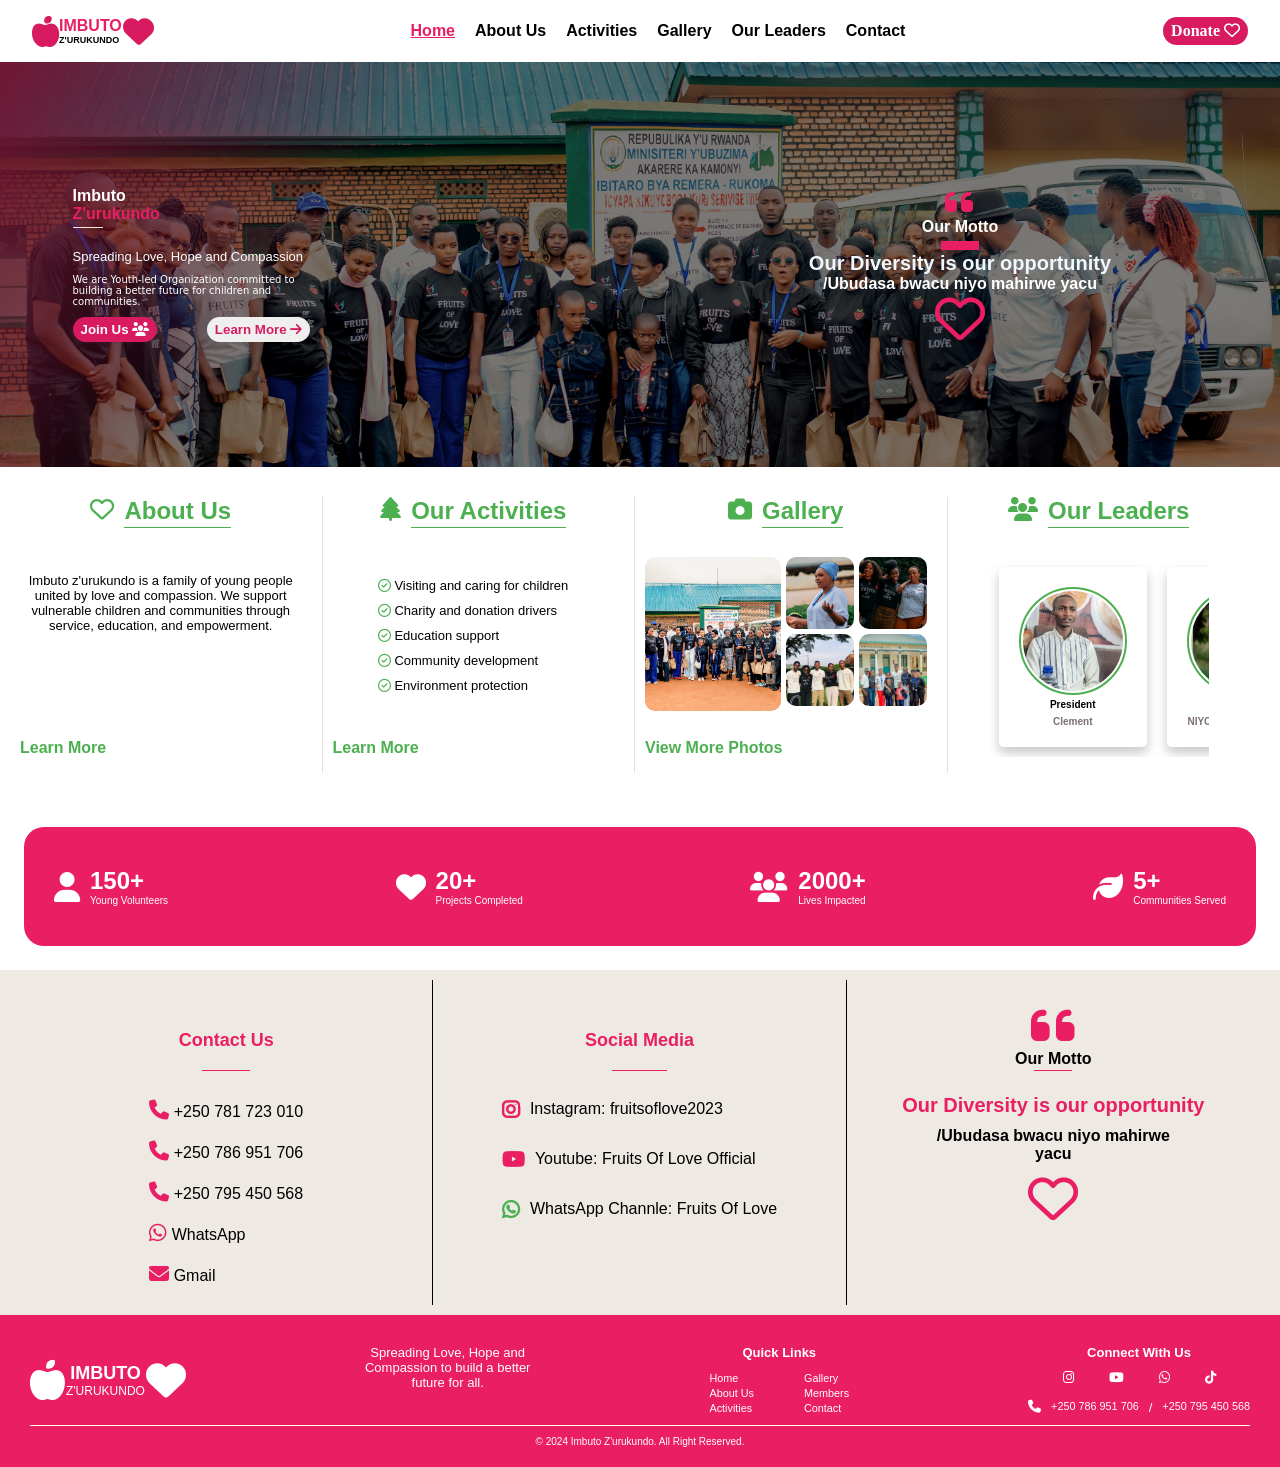
==== index.html @ 5710bd41 "Created the about html file and css file to stye it" ====
<!DOCTYPE html>
<html lang="en">

<head>
    <meta charset="UTF-8">
    <link rel="shortcut icon" href="logo.png" type="image/x-icon">
    <link rel="stylesheet" href="style.css">
    <link rel="stylesheet" href="https://cdnjs.cloudflare.com/ajax/libs/font-awesome/6.5.2/css/all.min.css">
    <link rel="stylesheet" href="https://cdnjs.cloudflare.com/ajax/libs/font-awesome/6.5.2/css/all.min.css">
    <meta name="viewport" content="width=device-width, initial-scale=1.0">
    <title>Fruits Of Love</title>
</head>

<body>

    <!-- Header Section -->
    <section class="header">
        <a href="index.html">
            <div class="logo">
                <i class="fas fa-apple-alt"></i>
                <ul>
                    <li id="imbuto">imbuto</li>
                    <li id="love">z'urukundo</li>
                </ul>
                <i class="fas fa-heart"></i>
            </div>
        </a>

        <!-- Computer view Menu links -->
        <div class="nav-links">
            <li><a href="index.html" class="pc-menu" id="home">Home</a></li>
            <li><a href="#about" class="pc-menu">About Us</a></li>
            <li><a href="#activities" class="pc-menu">Activities</a></li>
            <li><a href="#gallery" class="pc-menu">Gallery</a></li>
            <li><a href="#members" class="pc-menu">Our Leaders</a></li>
            <li><a href="#contact" class="pc-menu">Contact</a></li>
        </div>
        <div class="donate" id="donate" onclick="showHide()">Donate <i class="far fa-heart"></i></div>
        <div class="show-menu" id="show-menu" onclick="showMenu()"><i class="fas fa-bars"></i></div>

    </section>

    <!-- Methods to donate -->
    <section class="donate-methods" id="methods">
        <div class="head">
            <i class="far fa-heart"></i> You can donate with <li><i class="fas fa-times" id="close-donate"
                    onclick="showHide()"></i></li>
        </div>

        <div class="methods">
           <div class="account" id="momo">
            <a href="tel:*182*8*1*1391480%23">
                <div class="momo">
                <div class="title">
                    MoMo Pay
                </div>
                <div class="accountNumber">Code: 1391480</div>
                <div class="accountName">Receiver:
                    Eric
                </div>
            </div>
                </a>
           </div>

    
        <div class="account" id="lolc">
            <div class="lolc">
            <div class="title">
                LOLC Unguka Bank
            </div>
            <div class="accountNumber">
                Account Number: 10401004600010
            </div>
            <div class="accountName">
                Account Name: Fruits Of Love
            </div>
        </div>
        </div>
                 
                
            


        </div>

        <div class="methods-details">
            For MoMo Click on the button <p>
            <p>
            <ul>
                <li>Receiver Name: Eric</li>
            </ul>
        </div>
    </section>


    <!-- Mobile view Menu links -->
    <section class="mobile-menu" id="mobile-menu">
        <div class="content">
            <div class="head">
                <i class="fas fa-times" id="close-menu" onclick="showMenu()"></i>
                <ul>
                    <i class="far fa-heart"></i>
                    <li class="fruits"> Fruits </li>
                    <li class="love"> Of Love</li>
                </ul>
            </div>
            <ul class="menu-links">
                <li class="menu"><a href="index.html">Home</a></li>
                <li class="menu"><a href="#about">About Us</a></li>
                <li class="menu"><a href="#activities">Activities</a></li>
                <li class="menu"><a href="#gallery">Gallery</a></li>
                <li class="menu"><a href="#members">Our Leaders</a></li>
                <li class="menu"><a href="#contact">Contact</a></li>
                <li onclick="showHide()"><a href="#methods">Donate <i class="far fa-heart"></i></a></li>
            </ul>
        </div>
    </section>


    <!-- Hero section -->
    <section class="hero">


        <!-- Introduction of hero content -->
        <div class="spread">
            <div class="main">
                <div class="title">
                    <ul>
                        <li class="imbuto">Imbuto</li>
                        <li class="love">Z'urukundo</li>
                    </ul>
                </div>
                <div class="desc">
                    Spreading Love, Hope and Compassion
                </div>

                <div class="content">
                    We are Youth-led Organization committed to building a better future for children and communities.
                </div>

                <div class="spreadButtons">
                    <button class="join-us" id="join-us" onclick="showJoinCard()">Join Us <i
                            class="fas fa-users"></i></button>

                    <a href="/fol/about.html"><button class="learn-more" id="learn-more">Learn More <i
                                class="fas fa-arrow-right"></i></button></a>
                </div>
            </div>
        </div>

        <!-- Hero Motto decription card -->
        <div class="motto">
            <ul>
                <li id="quote"><i class="fas fa-quote-left"></i></li>
                <li>Our Motto</li>
            </ul>
            <div class="motto-eng">Our Diversity is our opportunity</div>

            <div class="motto-kiny">/Ubudasa bwacu niyo mahirwe yacu</div>


            <i class="far fa-heart"></i>

        </div>
    </section>

    <!-- Section Links -->
    <section class="links-content">
        <div class="card" id="about">
            <div class="head">
                <i class="far fa-heart"></i>
                <li>About Us</li>
            </div>
            <div class="details" id="aboutD">
                Imbuto z'urukundo is a family of young people united by love and compassion. We support vulnerable
                children and communities through service, education, and empowerment.
            </div>
            <a href="fol/about.html#about">Learn More</a>
        </div>

        <div class="card" id="activities">
            <div class="head">
                <i class="fas fa-tree"></i>
                <li>Our Activities</li>
            </div>
            <div class="details">
                <li><i class="far fa-circle-check"></i>Visiting and caring for children</li>
                <li><i class="far fa-circle-check"></i>Charity and donation drivers</li>
                <li><i class="far fa-circle-check"></i>Education support</li>
                <li><i class="far fa-circle-check"></i>Community development</li>
                <li><i class="far fa-circle-check"></i>Environment protection</li>

            </div>
            <a href="fol/about.html#about">Learn More</a>
        </div>
        <div class="card" id="gallery">
            <div class="head">
                <i class="fas fa-camera"></i>
                <li>Gallery</li>
            </div>
            <div class="gallery">

                <div class="item big">
                    <a href="6.jpg" target="_blank" rel="noopener noreferrer"><img src="6.jpg" alt=""></a>
                </div>

                <div class="item">
                    <a href="3.jpg" target="_blank" rel="noopener noreferrer"><img src="3.jpg" alt=""></a>
                </div>

                <div class="item">
                    <a href="4.jpg" target="_blank" rel="noopener noreferrer"><img src="4.jpg" alt=""></a>
                </div>

                <div class="item">
                    <a href="5.jpeg" target="_blank" rel="noopener noreferrer"><img src="5.jpeg" alt=""></a>
                </div>
                <div class="item">
                    <a href="1.jpg" target="_blank" rel="noopener noreferrer"><img src="1.jpg" alt=""></a>
                </div>

            </div>
            <a href="https://photos.app.goo.gl/vVqYyovkEoNVogns9">View More Photos</a>
        </div>

        <div class="card" id="members">
            <div class="head">
                <i class="fas fa-users"></i>
                <li>Our Leaders</li>
            </div>
            <div class="row">
                <ul>
                    <li><img src="/leaders/Clement.jpeg" alt="Member image"></li>
                    <li class="role">President</li>
                    <li class="name">Clement</li>
                </ul>
                <ul>
                    <li><img src="leaders/NIYONSHUTI Ethienne .jpeg" alt="Member image"></li>
                    <li class="role">Vs President</li>
                    <li class="name">NIYONSHUTI Ethienne</li>
                </ul>
                <ul>
                    <li><img src="/leaders/Eric.jpeg" alt="Member image"></li>
                    <li class="role">Secretary</li>
                    <li class="name">GASIGWA Eric</li>
                </ul>
                <ul>
                    <li><img src="/leaders/UMWIZA Addis Ketsia.jpeg" alt="Member image"></li>
                    <li class="role">Assistant Secretary</li>
                    <li class="name">UMWIZA Addis K</li>
                </ul>
                <ul>
                    <li><img src="/leaders/Noella.jpeg" alt="Member image"></li>
                    <li class="role">Social Affair</li>
                    <li class="name">Noella</li>
                </ul>
                <ul>
                    <li><img src="/leaders/Kevin.jpeg" alt="Member image"></li>
                    <li class="role">Media & Communications</li>
                    <li class="name">Kevin</li>
                </ul>
                <ul>
                    <li><img src="/leaders/Hagenimana.jpeg" alt="Member image"></li>
                    <li class="role">Financial Auditor</li>
                    <li class="name">Hagenimana</li>
                </ul>
                <ul>
                    <li><img src="/leaders/Uwonkunda Patience.jpeg" alt="Member image"></li>
                    <li class="role">Advisor</li>
                    <li class="name">Uwonkunda Patience</li>
                </ul>
                
                <ul>
                    <li><img src="/leaders/Tresor.jpeg" alt="Member image"></li>
                    <li class="role">New Member Entry</li>
                    <li class="name">HIRWA Tresor</li>
                </ul>
                <ul>
                    <li><img src="/leaders/MUGISHA Belyse Tinah.jpeg" alt="Member image"></li>
                    <li class="role">New Member Entry</li>
                    <li class="name">MUGISHA Belyse T</li>
                </ul>
                


            </div>

        </div>
    </section>

    <!-- statistics Section -->
    <section class="statistics">
        <div class="group">
            <i class="fas fa-user"></i>
            <ul>
                <li class="number">150+</li>
                <li class="name">Young Volunteers</li>
            </ul>
        </div>
        <div class="group">
            <i class="fas fa-heart"></i>
            <ul>
                <li class="number">20+</li>
                <li class="name">Projects Completed</li>
            </ul>
        </div>
        <div class="group">
            <i class="fas fa-users"></i>
            <ul>
                <li class="number">2000+</li>
                <li class="name">Lives Impacted</li>
            </ul>
        </div>
        <div class="group">
            <i class="fas fa-leaf"></i>
            <ul>
                <li class="number">5+</li>
                <li class="name">Communities Served</li>
            </ul>
        </div>

    </section>

    <!-- Social links Section -->
    <section class="social-links">
        <div class="group">
            <h1>Contact Us</h1>
            <div class="contacts" id="contact">
               
                <ul>
                    
                    <a href="tel:+250781723010"><i class="fas fa-phone"></i> +250 781 723 010</a>
                    <a href="tel:+250786951706"><i class="fas fa-phone"></i> +250 786 951 706</a>
                    <a href="tel:+250795450568"><i class="fas fa-phone"></i> +250 795 450 568</a>
                    <a href="https://wa.me/+250786951706"><i class="fab fa-whatsapp"></i> WhatsApp</a>
                    <a href="mailto: thefruitoflovefamily@gmail.com"><i class="fas fa-envelope"></i> Gmail</a>
                    
                </ul>
            </div>
        </div>

        <div class="group">
            <h1>Social Media</h1>
            <ul>
                <li><a href="https://www.instagram.com/fruitsoflove2023?"> <i class="fab fa-instagram"></i> Instagram:
                        fruitsoflove2023</a></li>
                <li><a href="https://youtu.be/IiTn5cCmQX4?si=cU6zID1H0Fi7QW4-"> <i class="fab fa-youtube"></i> Youtube: Fruits Of
                        Love Official</a></li>
                <li><a href="https://whatsapp.com/channel/0029Vb6WGap2ER6gyPqBRe3V"> <i class="fab fa-whatsapp" id="whatsApp"></i> WhatsApp Channle: Fruits Of Love
                    </a></li>
            </ul>
        </div>

        <div class="group" id="g-image">
            <img src="5.jpeg" alt="" srcset="">
        </div>

        <div class="motto">
            <ul>
                <li id="quote"><i class="fas fa-quote-left"></i></li>
                <li>Our Motto</li>
            </ul>
            <div class="motto-eng">Our Diversity is our opportunity</div>

            <div class="motto-kiny">/Ubudasa bwacu niyo mahirwe yacu</div>


            <i class="far fa-heart"></i>

        </div>

    </section>


    <!-- footer -->
    <section class="footer">
        <div class="content">
            <div class="logo">
                <i class="fas fa-apple-alt"></i>
                <ul>
                    <li id="imbuto">imbuto</li>
                    <li id="love">z'urukundo</li>
                </ul>
                <i class="fas fa-heart"></i>
            </div>
            <div class="group">
                Spreading Love, Hope and <li></li>Compassion to build a better <li></li>future for all.
            </div>

            <div class="group">
                <h1>Quick Links</h1>
                <div class="links">
                    <ul>
                        <li><a href="index.html">Home</a></li>
                        <li><a href="#about">About Us</a></li>
                        <li><a href="#activities">Activities</a></li>
                    </ul>
                    <ul>
                        <li><a href="#gallery">Gallery</a></li>
                        <li><a href="#members">Members</a></li>
                        <li><a href="#contact">Contact</a></li>
                    </ul>
                </div>
            </div>

            <div class="group">
                <h1>Connect With Us</h1>
                <div class="connect">
                    <ul id="sociaLinks">
                        <li><a href="https://www.instagram.com/fruitsoflove2023"> <i class="fab fa-instagram"></i></a></li>
                        <li><a href="https://youtu.be/IiTn5cCmQX4?si=cU6zID1H0Fi7QW4-"> <i class="fab fa-youtube"></i></a></li>
                        <li><a href="https://whatsapp.com/channel/0029Vb6WGap2ER6gyPqBRe3V"> <i class="fab fa-whatsapp"></i></a></li>
                        <li><a href="https://www.tiktok.com/@fruits_of_love?_r=1&_t=ZS-96XdLd0JZY5"><i class="fab fa-tiktok"></i></a></li>
                    </ul>

                    <ul>
                        <i class="fas fa-phone"></i>
                        <a href="tel:+250786951706">+250 786 951 706</a> /
                        <a href="tel:+250795450568">+250 795 450 568</a>
                        
                    </ul>
                </div>
            </div>
        </div>

        <div class="copyRight">
            &copy 2024 Imbuto Z'urukundo. All Right Reserved.
        </div>
    </section>



    <!-- Join us card -->
    <section class="joinUs" id="joinCard">
        <div class="head">
            <li><i class="fas fa-users"></i>You can join us by</li><i class="fas fa-times" onclick="showJoinCard()" id="closeCard"></i>
        </div>
        <ul>
            <li class="whatsapp"><a href="https://whatsapp.com/channel/0029Vb6WGap2ER6gyPqBRe3V"><i class="fab fa-whatsapp" id="whatsappIcon"></i>Following Our WhatsApp Channle</a></li>
            <li class="instagram"><a href="https://www.instagram.com/fruitsoflove2023?"><i class="fab fa-instagram"></i>Following Us On Instagram</a></li>
            <li class="tiktok"><a href="https://www.tiktok.com/@fruits_of_love?_r=1&_t=ZS-96XdLd0JZY5"><i
                        class="fab fa-tiktok"></i>Following Us On Tiktok</a></li>
            <li class="youtube"><a href="https://youtu.be/IiTn5cCmQX4?si=cU6zID1H0Fi7QW4-"><i class="fab fa-youtube"></i>Subscribing To Our Youtube Channle</a></li>
           
        </ul>
    </section>


    <script src="scripts.js"></script>
</body>

</html>
---- style.css ----
:root{
    --primary-color:#E91E63;
    --secondary-color:#D81B60;
    --green-color:#4CAF50;
    --green-hover:#388E3C;
}

html{
    scroll-behavior: smooth;
}

*{
    margin: 0;
    padding: 0;
    font-family:Arial, Helvetica, sans-serif;
}

body{
    position: relative;
}

li{
    list-style: none;
}

a{
    text-decoration: none;
    color: black;
}

.header{
    position: sticky;
    top: 0;
    display: flex;
    justify-content: space-between;
    padding: 1rem 2rem;
    align-items: center;
    gap: 5%;
    z-index: 999;
    background-color: white;
    

}



.header .logo, .footer .logo{
    display: flex;
    justify-content: center;
    align-items: center;
    gap: 1px;
    cursor: pointer;
    font-weight: bolder;
    
}

.header .logo i, .footer .logo i{
    font-size: 30px;
    color: var(--secondary-color);
    text-shadow: 1px 1px;
}

.header .logo li, .footer .logo li{
    text-transform: uppercase;
    font-weight: bolder;
   
}

.header .logo #imbuto{
    color: var(--primary-color);
}



.header .logo #love, .footer .logo #love{
    font-size: xx-small;
}


.header .logo img{
    width: 8%;
    margin-right: auto;

}


.header .nav-links{
    
    display: flex;
    gap: 20px;
    list-style: none;

}

.header .nav-links a{
    text-decoration: none;
    color: black;
    white-space: nowrap;
    font-weight: bolder;
    
}

.header .nav-links #home{
    color: var(--primary-color);
    text-decoration: underline;
}

.header .nav-links a:active {
   color: var(--secondary-color);
   

}

.header .nav-links li{
    position: relative;
}


.header .donate{
    background-color: var(--secondary-color);
    padding: 5px 8px;
    border-radius: 20px;
    color: white;
    font-family:Cambria, Cochin, Georgia, Times, 'Times New Roman', serif;
    cursor: pointer;
    white-space: nowrap;
    font-weight: bolder;
    position: relative;
    gap: 5px;
    

}

.header .donate:hover{
    background-color: var(--primary-color);
}

.show-menu{
    display:none;
    cursor: pointer;
    margin-right: -1.5rem;

}

/* Menu links style on mobile */
.mobile-menu{
    display: none;
    position: fixed;
    width: 100%;
    animation: showMenu 0.5s ease;
    z-index: 1000;
    top: 0;
    background-color: white;
    height: 100vh;
    background-image: url('5.jpeg');
    background-position: center;
    background-size: cover;
    

}

.mobile-menu .content{
    background-color: rgba(0,0, 0,0.7);
    height: 100vh;
    overflow-y: scroll;
    scrollbar-width: none;
}

.mobile-menu .head{
    padding:10px 30px;
    background-color: rgb(255, 255, 255);
    display: flex;
    justify-content: space-between;
    position: sticky;
    top: 0;
}

.mobile-menu .head ul{
    display: flex;
    justify-content: center;
    align-items: center;
    gap: 2px;
    color: #D81B60;
    font-weight: bolder;
    cursor: pointer;
    text-shadow: 1px 0px;
    font-size: larger;
}

.mobile-menu .head i{
    font-size: 30px;
    cursor: pointer;
    color: 1px 3px rgba(0, 0, 0, 0.5);
}
.mobile-menu .head ul i{
    text-shadow: 1px 2px var(--primary-color);

}
.mobile-menu .head #close-menu{
    font-size: 50px;
}

.mobile-menu .menu-links{
    display: flex;
    flex-direction: column;
    justify-content: center;
    align-items: center;
    width: 100%;
}

.mobile-menu .menu-links li{
    justify-content: center;
    align-items: center;
    display: inline;
    border-top: 1.5px solid var(--secondary-color);
    width: 100%;
    text-align: center;
    font-size: larger;
    
}

.mobile-menu .menu-links li:first-child{
    border: unset;
}




.mobile-menu .menu-links li a{
    display: block;
    text-align: center;
    justify-content: center;
    align-items: center;
    padding: 40px 0px;
    font-size: larger;
    font-weight: bolder;
    color: white;
    
    
}

.mobile-menu .menu-links li a i{
    color: var(--primary-color);
}
.mobile-menu .menu-links li:hover{
    background-color: var(--secondary-color);
    color: white;
}


/* donate-methods section style */

.donate-methods{
    
    position: fixed;
    bottom: 0;
    z-index: 999;
    animation: slide 1s ease;
    display: none;
    width: 100%;
    background-color: #222;
    
    
}

.donate-methods .head{
    position: relative;
    display: flex;
    gap: 5px;
    background-color: var(--secondary-color);
    color: white;
    font-weight: bolder;
    padding: 10px 10px;
    font-size: 22px;

}


.donate-methods .head li i{
    position: absolute;
    right: 1rem;
    cursor: pointer;
    font-size: 33px;
}

.donate-methods .head li i:hover, .mobile-menu .head i:hover, .joinUs .head i:hover{
    animation: spin 2s ease-in-out;
}

.donate-methods .methods{
    position: relative;
    display: flex;
    justify-content: center;
    align-items: stretch;
    gap: 30px;
    padding: 20px 30px;

    
   
}

.donate-methods .methods .account{
    padding: 6px;
    border-radius: 20px;
    display: flex;
    flex-direction: column;
    align-items: center;
    justify-content: center;
    text-align: left;
    box-shadow: 0 1px 8px var(--primary-color);
    width: 100%;
   
    cursor: pointer;
   
}

.donate-methods .methods #momo{
    display: inline-block;
    padding: unset;
    padding: 6px;
}

.donate-methods .methods #momo a:hover{
    background-color: rgba(255, 217, 0, 0.553);
}

.donate-methods .methods #momo a{
    display: block;
    background-color: gold;
    padding: 10px;
    border-radius: 20px;
    display: flex;
    flex-direction: column;
    align-items: center;
    font-weight: bolder;
    
}

.donate-methods .methods #lolc{
    background-color: aqua;
    font-weight: bolder;
}

.donate-methods .methods #lolc:hover{
    background-color: rgba(0, 255, 255, 0.747);
}

.donate-methods .methods-details{
    background-color: blanchedalmond;
    color: black;
    
    padding: 20px;
    font-weight: bolder;
    text-align: center;
    
}

.donate-methods .methods-details ul{
    margin: 0.5rem;
    
}

.donate-methods .methods-details ul li{
    background-color: white;
    color: var(--secondary-color);
    white-space: nowrap;
    padding: 20px 30px;
    border: var(--secondary-color) solid 1px;

}



/* Hero section style */

.hero{
    display: flex;
    justify-content: space-between;
    position: relative;
    height: 45vh;
    background-image: url("6.jpg");
    background-size: cover;
    background-position: center;
    
    
    
}

.hero .spread{
    color: white;
    position: relative;
    background: linear-gradient(125deg, #711634,rgba(0, 0, 0, 0.5), rgba(0,0,0,0.5));
    display: flex;
    flex-direction: column;
    gap: 5%;
    width: 100%;
    justify-content: center;
    align-items: center;
    
   
   
}

.hero .spread .main{
    padding: 20px 30px;
    display: flex;
    flex-direction: column;
    gap: 10px;
}


.hero .spread .title{
    font-weight: bolder;
    position: relative;
}
.hero .spread .love{
    color: var(--primary-color);
}

.hero .spread .title::after{
    content: '';
    position: absolute;
    width: 30px;
    background-color: antiquewhite;
    height: 0.2px;
    top: 40px;

}

.hero .spread .desc{
    margin-top: 1rem;
    font-size: small;
    white-space: wrap;
}

.hero .spread .content{
    width: 50%;
    font-size: x-small;
    font-family: system-ui, -apple-system, BlinkMacSystemFont, 'Segoe UI', Roboto, Oxygen, Ubuntu, Cantarell, 'Open Sans', 'Helvetica Neue', sans-serif;
}

.hero .spread .spreadButtons{
    display: flex;
    width: 50%;
    gap: 20%;
    
    
}

.hero .spread button{
    padding: 5px 8px;
    border-radius: 20px;
    border: none;
    font-weight: bolder;
    white-space: nowrap;
    cursor: pointer;


}

.hero .spread #join-us{
    background-color: var(--secondary-color);
    color: white;
}

.hero .spread #learn-more {
    color: var(--secondary-color);
}

.hero .motto{
    background-color: rgba(0,0,0,0.5);
    display: flex;
    justify-content: center;
    align-items: center;
    flex-direction: column;
    width: 100%;
    font-family: 'Poppins',
        sans-serif;
    font-weight: bolder;
    color: white;
    padding: 10px 0;
    
}


.hero .head{
    background-color: #E91E63;
    width: 100%;
}

.hero .motto ul, .social-links .motto ul{
    margin-bottom: 1rem;
    position: relative;
    display: flex;
    flex-direction: column;
    justify-content: center;
    align-items: center;
    text-align: center;
    white-space: nowrap;
    font-weight: bolder;
}



.hero .motto ul::after , .social-links .motto ul:after{
    content: '';
    position: absolute;
    width: 50%;
    background-color: var(--primary-color);
    height: 1vh;
    top: 55px;
    left: 10%;
    right: 10%;
    margin:0 auto;
}

.hero .motto .motto-eng, .social-links .motto .motto-eng{
    color: var(--primary-color);
    white-space: nowrap;
    font-weight: bolder;
    font-size: 20px;
    color: aliceblue;
    
    
}

.hero .motto .motto-kiny, .social-links .motto .motto-kiny{
    width: 70%;
    text-align: center;
    font-weight: bolder;
    color: white;
}

.hero .motto i, .social-links .motto i{
    font-size: 50px;
    color: var(--primary-color);
}

.hero .motto ul i {
    font-weight: bolder;
    font-size: xx-large;
}

/* section links style */

.links-content{
    display: grid;
    grid-template-columns: repeat(4, 1fr);
    gap: 10px;
    justify-content: center;
    padding: 30px 20px;
    align-items: stretch;
   
    
}

.links-content .card{
    
    display: flex;
    align-items: center;
    flex-direction: column;
    gap: 10px;
    padding-right: 20px;
    border-right: #2222 1px solid;
    position: relative;
    padding-bottom: 1rem;
    
}



.links-content .card:last-child{
    border-right: unset;
}

.links-content .card .head{
    display: flex;
    gap: 10px;
    color: var(--green-color);
    font-weight: bolder;
    font-size: x-large;
    height: 50px;
    white-space: nowrap;

}

.links-content .card .head li{
    position: relative;
}

.links-content .card .head li::after {
    content: '';
    position: absolute;
    background-color: var(--green-color);
    height: 1px;
    width: 100%;
    left: 0;
    top: 30px;

}

.links-content .card .details{
    font-family: Arial, Helvetica, sans-serif;
    font-size: small;
    
    margin: 1rem 0;
    
    
}

.links-content .card #aboutD{
    
   text-align: center;
}

.links-content .card .details li {
    white-space: nowrap;
    padding: 5px;
}
.links-content .card .details li i{
    color: var(--green-color);
    margin-right: 0.2rem;
}

.links-content .card a{
    margin-top: auto;
    margin-right: auto;
    color: var(--green-color);
    font-weight: bolder;
}
.links-content .card a button{
    background-color: var(--green-color);
    color: white;
    border: none;
    border-radius: 25px;
    width: 100%;
    padding: 6px 10px;
    cursor: pointer;
    font-weight: bold;
    white-space: nowrap;
}

.links-content .card a button:hover{
    background-color: var(--green-hover);
}

.links-content .card .gallery {
    display: grid;
    grid-template-columns: 2fr 1fr 1fr;
    gap: 5px;
    align-items: stretch;
    position: relative;
   
   
}

.links-content .card .gallery .big {
    grid-row: span 3;
   
 }


 .links-content .card .gallery .item img {
    width: 100%;
    height: 100%;
    object-fit: cover;
    border-radius: 10px;  
    aspect-ratio: 1/1;   
    
    
}

.links .card .gallery .big img{
    height: 100%;
}

.links-content #members{
    position: relative;
    
   
   
    
    
}

.links-content  .row {
    display: flex;
    gap: 20px;
    overflow-x: auto;
    padding: 10px;
    scrollbar-width: thin;
    scroll-behavior: smooth;
    width: 200px;
   
    
    

   
}


.links-content .row ul{
    
    display: flex;
    flex-direction: column;
    justify-content: center;
    align-items: center;
    gap: 0;
    border-radius: 5px;
    cursor: pointer;
    font-weight: bolder;
    box-shadow:0 6px 12px rgb(202, 199, 199);
    padding: 20px;
    animation: moveSide 10s linear infinite;

   
}

.links-content #members .row ul .name, .links-content #members .row ul .role{
    font-size: x-small;
    white-space: nowrap;
    
}

.links-content #members .row ul .name{
    font-size: x-small;
    margin-top: 5%;
    color: #7c6f6f;
}

.links-content #members img {
    width: 100px;
    height: 100px;
    border-radius: 50%;
    aspect-ratio: 1/1;
    object-fit: cover;
    border: 2px solid var(--green-color);
    padding: 2px;
}

/* Statistics Section style */

.statistics{
    display: flex;
    justify-content: space-between;
    align-items: center;
    margin: 24px;
    background-color: var(--primary-color);
    color: white;
    border-radius: 20px;
    padding: 40px 30px;

}

.statistics .group{
    justify-content: center;
    align-items: center;
    display: flex;
    gap: 10px;
}
.statistics .group i {
    
    font-size: 30px;
}
.statistics .group .number{
    font-weight: bolder;
    font-size: x-large;
}

.statistics .group .name {
   
    font-size: x-small;
    white-space: nowrap;
}

/* social links style */

.social-links{
    display: grid;
    grid-template-columns: 1fr 1fr 1fr;
    
    background-color: rgba(218, 206, 192, 0.452);
    padding: 10px 20px;
}



.social-links .group, .social-links .motto{
    padding: 20px;
    border-right: 1px solid;
    display: flex;

    align-items: center;
    gap: 10px;
    flex-direction: column;
    
}

.social-links .motto{
    border: none;
}

.social-links .group .contacts{
    display: flex;
    gap: 10px;
    justify-content: center;
    align-items: center;
}



.social-links .group ul{
    display: flex;
    gap: 30px;
    flex-direction: column;
}

.social-links .group ul li a{
    display: flex;
    gap: 10px;
    
}

.social-links .group ul li a i{
    color: var(--primary-color);
    font-weight: bolder;
    font-size: 20px;
}

.social-links .group ul li #whatsApp{
    color: var(--green-color);
}

.social-links .group .contacts ul{
    display: flex;
    gap: 20px;
    flex-direction: column;
   
}

.social-links .group h1{
    color: var(--primary-color);
    white-space: nowrap;
    position: relative;
    font-weight: bolder;
    font-size: large;
    margin: 30px 0;
    height: 30px;
}

.social-links .group h1::after{
    content: '';
    position: absolute;
    width: 50%;
    right: 0;
    height: 1px;
    background-color: var(--primary-color);
    left: 0;
    margin: 0 auto;
    bottom: -0.7rem;
}

.social-links .group .contacts i{
   color: var(--secondary-color);
   font-size: 30px;

}

.social-links .group .contacts ul a{
    justify-content: center;
    align-items: center;
    gap: 10px;
}

.social-links .group .contacts ul a i{
    font-size: 15px;
    color: #388E3C;
    font-size: 20px;
    color: var(--primary-color);
}


.social-links #g-image{
    display: none;
    
}

.social-links .motto i{
    color: var(--primary-color);
}

.social-links .motto ul::after{
    top: 70px;
    background-color: var(--primary-color);
    height: 1px;
}

.social-links .motto .motto-eng{
    color: var(--primary-color);
}

.social-links .motto .motto-kiny {
    color: black;
}


/* fotter style */

.footer{
    position: relative;
    padding: 20px 30px;
    background-color: var(--primary-color);
    font-size: small;
    display: flex;
    flex-direction: column;
   text-align: center;
   gap: 10px;
   color: white;
    
}

.footer .logo i{
    color: white;
    text-shadow: unset;
    font-size: 40px;

}

.footer .logo #imbuto {
    color: white;
    font-size: large;
}

.footer .logo #love {
    color: white;
    font-size: 12px;
    font-weight: normal;
}

.footer .content{
    display: flex;
    justify-content: space-between;
    border-bottom: 1px solid ivory;
    padding: 10px 0px;
    color: white;
    
}

.footer h1{
    font-size: small;
    margin-bottom: 10px;
}

.footer .content .group a{
    color: white;
    font-size: smaller;
}

.footer .content .group .links{
    display: flex;
    justify-content: space-between;
    border-bottom: none;
    gap: 50px;
    text-align: left;
}



.footer .content .group .connect{
    display: flex;
    flex-direction: column;
    display: flex;
    justify-content: center;
    align-items: center;
    gap: 15px;
    
}



.footer .connect .group ul{
    display: flex;
    justify-content: space-between;
}

.footer .content .group .connect ul{
    display: flex;
    gap: 10px;
}

.footer .content .group .connect ul i{
    font-size: 13px;
}
.footer .content .group .connect #sociaLinks{
    display: flex;
    gap: 35px;
}

.copyRight{
    font-size: x-small;
}

.joinUs{
    position: fixed;
    bottom: 0;
    z-index: 8;
    background-color: #222;
    width: 100%;
    display: none;
    flex-direction: column;
    justify-content: center;
    align-items: center;
    animation: slide 1.5s ease-in-out;

    
}

.joinUs .head{
    position: relative;
    background-color: white;
    width: 100%;
    display: flex;
    justify-content: center;
    align-items: center;
    font-size: x-large;
    padding: 10px;
    margin:0 20px;
    color: var(--primary-color);
    font-weight: bolder;
}

.joinUs .head li{
    margin-left: 3rem;
}

.joinUs .head #closeCard{
    margin-left: auto;
    margin-right: 3rem;
    cursor: pointer;
    font-size: 40px;
    color: #222;

}

.joinUs .head  li i{
    position: relative;
    color: var(--primary-color);
    margin-right: auto;
}



.joinUs ul{
    padding: 30px;
    display: flex;
    gap: 40px;
    justify-content: space-between;
}

.joinUs ul li{
    
    padding: 5px 10px;
    border-radius: 20px;
}

.whatsapp{
    background-color: green;
    
}

.instagram {
    background: linear-gradient(45deg,#962fbf,#4f5bd5,#d62976,#fa7e1e,
            #feda75
            
            
            ); 
}

.youtube{
    background-color: red;
}

.tiktok{
    background: linear-gradient(45deg,aqua, black,black,red, white);
}
            
.joinUs ul li a{
    white-space: nowrap;
    display: flex;
    align-items: center;
    gap: 10px;
    color: white;
}

.joinUs ul li a i{
    font-size: 30px;
    
}



@keyframes slide {
    0% {
        transform: translateY(90px);
    }
}

@keyframes showMenu {
    0% {
        transform: translateX(-100px);
        opacity: 0;
    }
}

@keyframes spin {
    0% {
        transform: rotate(360deg);
    }
}


@keyframes moveSide {
    from {
        transform: translateX(0%);
    }

    to {
        transform: translateX(-100%);
    }
}


@media (max-width:786px){
    .header .logo{
        margin-right: 1rem;
        margin-left: -1.5rem;
    }
    .header .nav-links{
        display: none;
    }
    .show-menu {
        display: block; 
        font-size: 25px; 
    }

    .donate-methods .methods{
        flex-direction: column;
    }
    

    .hero{
        flex-direction: column;
        height: auto;
        

    }

   
   
    .hero .spread .spreadButtons {

        margin-top: 1rem;  
     }

   
    .links-content {
        display: flex;
        flex-direction: column;
        gap: 20px;
        justify-content: center;
        align-items: center;
        margin: 0 auto;
       
        
    }

    .links-content .card{
        border-right: unset;
        border-bottom: 1px solid #2222;
        justify-content: center;
        align-items: center;
        width: 100%;
       
    }
    .links-content .card:last-child{
        border-bottom: unset;

    }

    .links-content .card .details{
        padding: 20px;
    }

    .links-content .card button{
        margin-bottom: 1rem;
    }
    .links-content .row{
        width: 100%;
    }
    .links-content .card a {
        margin: auto;
        
     }

    

   

    .statistics{
        display: grid;
        grid-template-columns: 1fr 1fr;
        gap: 30px;
        flex-direction: column;
        margin: 0;
        border-radius: 0 0;
    }

    .social-links{
        display: flex;
        flex-direction: column-reverse;
       
        
    }

    .social-links .group{
        border-bottom: 0.5px solid;
        border-right: unset;
       
    }

    .social-links .group:first-child{
        border: unset;
    }

    .social-links .motto {
        border-bottom: 0.5px solid;
        
    }
    .footer .content {
        gap: 50px;
        flex-direction: column;
        justify-content: center;
        align-items: center;
    }

    .joinUs ul{
        flex-direction: column;  
    }

    .joinUs .head #closeCard{
        margin-right: 1rem;
    }

    .joinUs .head li{
        margin-left: 1rem;
    }
    
}
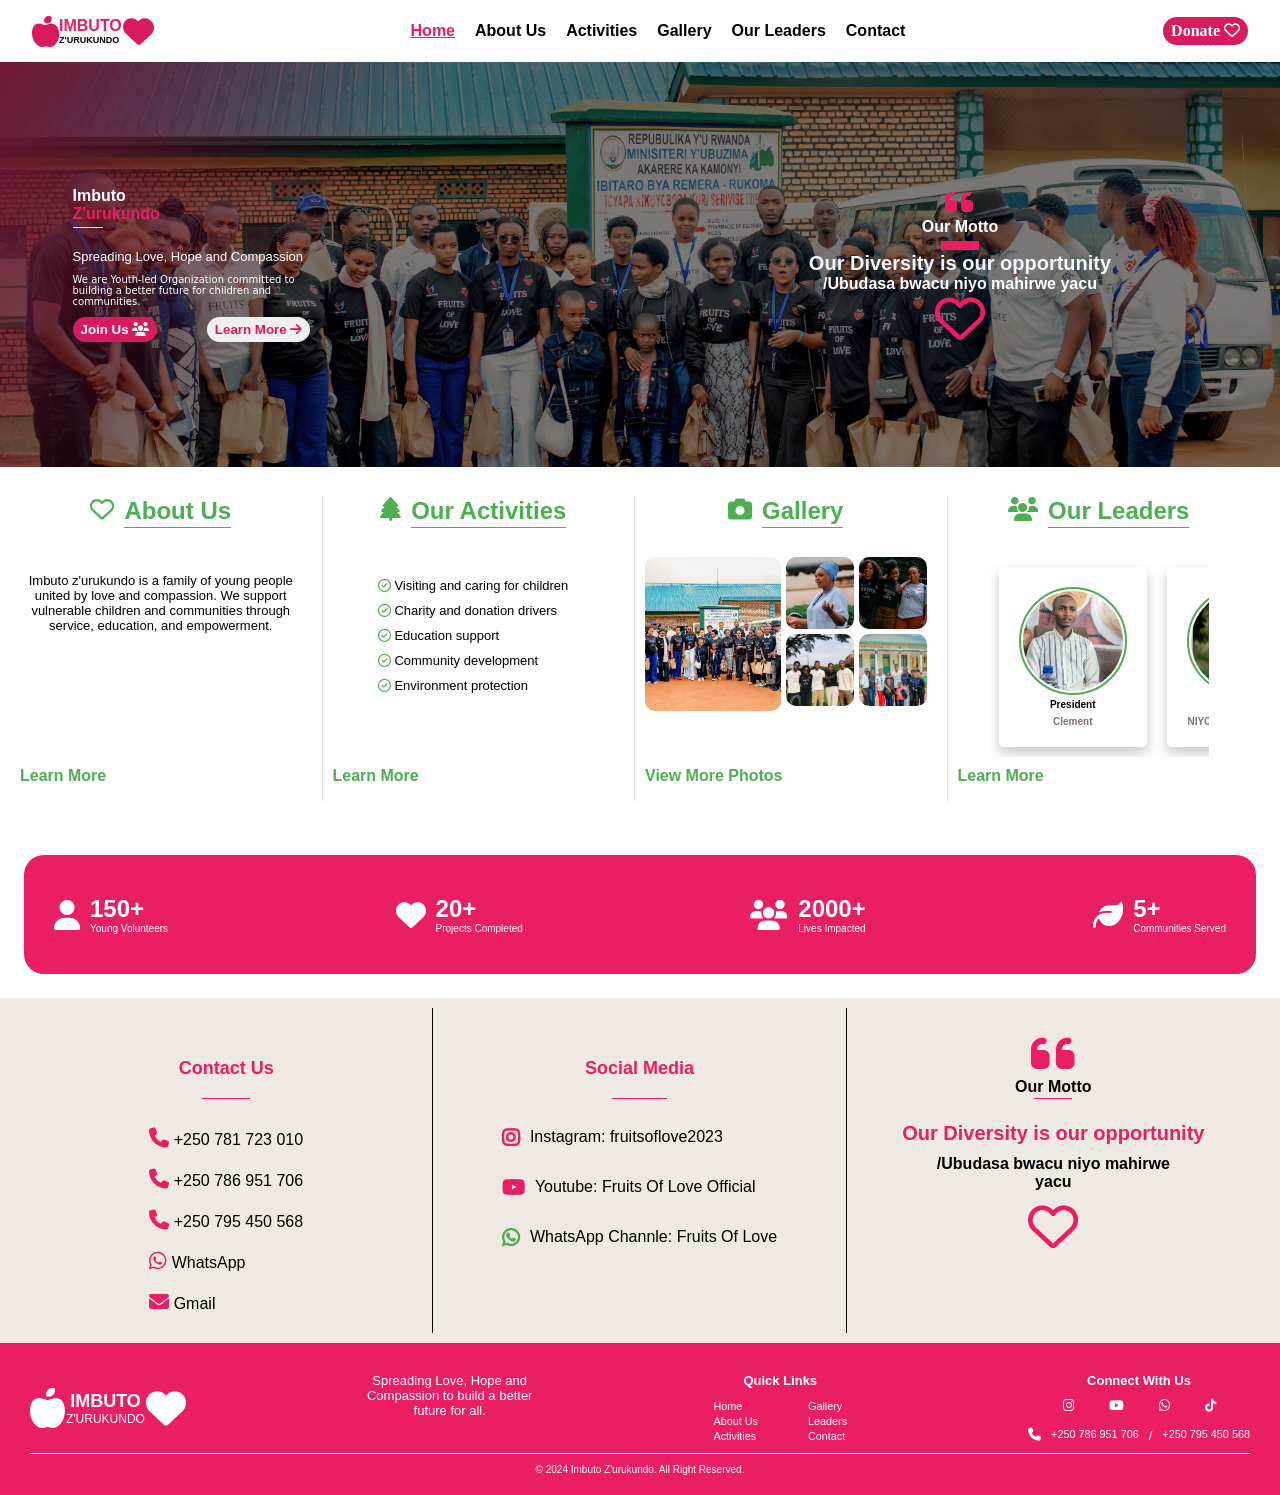
==== commit eab67dfd: "Added css to style the content on about html file" ====
--- a/index.html
+++ b/index.html
@@ -191,7 +191,7 @@
                 <li><i class="far fa-circle-check"></i>Environment protection</li>
 
             </div>
-            <a href="fol/about.html#about">Learn More</a>
+            <a href="fol/about.html#activities">Learn More</a>
         </div>
         <div class="card" id="gallery">
             <div class="head">
@@ -284,6 +284,7 @@
 
 
             </div>
+            <a href="fol/about.html#leaders">Learn More</a>
 
         </div>
     </section>
@@ -397,7 +398,7 @@
                     </ul>
                     <ul>
                         <li><a href="#gallery">Gallery</a></li>
-                        <li><a href="#members">Members</a></li>
+                        <li><a href="#members">Leaders</a></li>
                         <li><a href="#contact">Contact</a></li>
                     </ul>
                 </div>
--- a/style.css
+++ b/style.css
@@ -77,11 +77,6 @@
 }
 
 
-.header .logo img{
-    width: 8%;
-    margin-right: auto;
-
-}
 
 
 .header .nav-links{
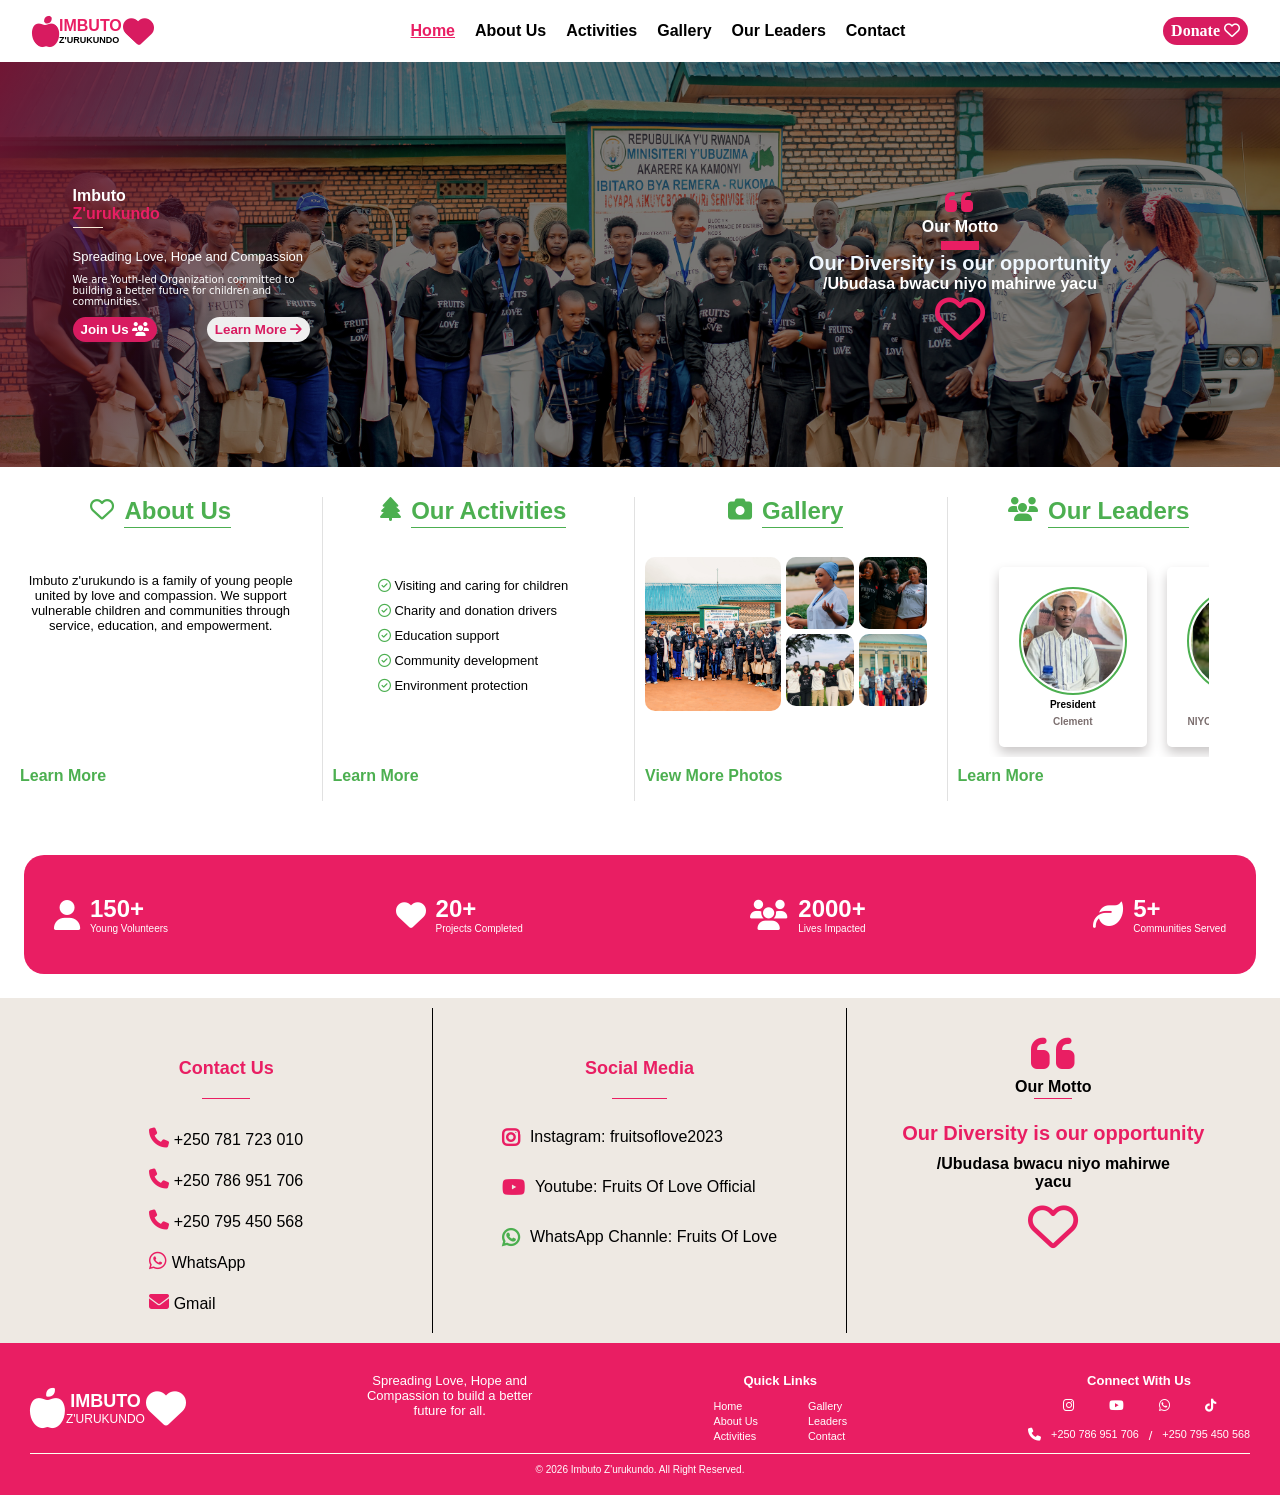
==== commit e1cc2a85: "Updated the year in copyright" ====
--- a/index.html
+++ b/index.html
@@ -40,57 +40,34 @@
 
     </section>
 
-    <!-- Methods to donate -->
-    <section class="donate-methods" id="methods">
-        <div class="head">
-            <i class="far fa-heart"></i> You can donate with <li><i class="fas fa-times" id="close-donate"
-                    onclick="showHide()"></i></li>
-        </div>
-
-        <div class="methods">
-           <div class="account" id="momo">
-            <a href="tel:*182*8*1*1391480%23">
-                <div class="momo">
-                <div class="title">
-                    MoMo Pay
-                </div>
-                <div class="accountNumber">Code: 1391480</div>
-                <div class="accountName">Receiver:
-                    Eric
-                </div>
-            </div>
-                </a>
-           </div>
-
-    
-        <div class="account" id="lolc">
-            <div class="lolc">
-            <div class="title">
-                LOLC Unguka Bank
-            </div>
-            <div class="accountNumber">
-                Account Number: 10401004600010
-            </div>
-            <div class="accountName">
-                Account Name: Fruits Of Love
-            </div>
-        </div>
-        </div>
-                 
-                
-            
-
-
-        </div>
-
-        <div class="methods-details">
-            For MoMo Click on the button <p>
-            <p>
-            <ul>
-                <li>Receiver Name: Eric</li>
-            </ul>
-        </div>
-    </section>
+    <!-- DONATE MODEL -->
+
+    <div class="donation-modal" id="methods">
+    
+        <div class="donation-box">
+    
+            <div class="donation-header">
+                <div>
+                    <h2>Choose Donation Amount</h2>
+                    <p>Select an amount to donate using MoMo Pay <strong>Sending to Eric</strong></p>
+                </div>
+    
+                <button class="donation-close" onclick="showHide()">
+                    &times;
+                </button>
+            </div>
+    
+            <div class="donation-content">
+    
+                <div class="donation-cards" id="donationCards">
+                    <!-- Cards appear here -->
+                </div>
+    
+            </div>
+    
+        </div>
+    
+        </div>
 
 
     <!-- Mobile view Menu links -->
@@ -116,7 +93,7 @@
         </div>
     </section>
 
-
+<main id="main">
     <!-- Hero section -->
     <section class="hero">
 
@@ -220,7 +197,7 @@
                 </div>
 
             </div>
-            <a href="https://photos.app.goo.gl/vVqYyovkEoNVogns9">View More Photos</a>
+            <a href="https://amafoto16.pixieset.com/mycollection/" target="_blank">View More Photos</a>
         </div>
 
         <div class="card" id="members">
@@ -330,11 +307,11 @@
                
                 <ul>
                     
-                    <a href="tel:+250781723010"><i class="fas fa-phone"></i> +250 781 723 010</a>
-                    <a href="tel:+250786951706"><i class="fas fa-phone"></i> +250 786 951 706</a>
-                    <a href="tel:+250795450568"><i class="fas fa-phone"></i> +250 795 450 568</a>
-                    <a href="https://wa.me/+250786951706"><i class="fab fa-whatsapp"></i> WhatsApp</a>
-                    <a href="mailto: thefruitoflovefamily@gmail.com"><i class="fas fa-envelope"></i> Gmail</a>
+                    <a target="_blank" href="tel:+250781723010"><i class="fas fa-phone"></i> +250 781 723 010</a>
+                    <a target="_blank" href="tel:+250786951706"><i class="fas fa-phone"></i> +250 786 951 706</a>
+                    <a target="_blank" href="tel:+250795450568"><i class="fas fa-phone"></i> +250 795 450 568</a>
+                    <a target="_blank" href="https://wa.me/+250786951706"><i class="fab fa-whatsapp"></i> WhatsApp</a>
+                    <a target="_blank" href="mailto: thefruitoflovefamily@gmail.com"><i class="fas fa-envelope"></i> Gmail</a>
                     
                 </ul>
             </div>
@@ -343,11 +320,11 @@
         <div class="group">
             <h1>Social Media</h1>
             <ul>
-                <li><a href="https://www.instagram.com/fruitsoflove2023?"> <i class="fab fa-instagram"></i> Instagram:
+                <li><a target="_blank" href="https://www.instagram.com/fruitsoflove2023?"> <i class="fab fa-instagram"></i> Instagram:
                         fruitsoflove2023</a></li>
-                <li><a href="https://youtu.be/IiTn5cCmQX4?si=cU6zID1H0Fi7QW4-"> <i class="fab fa-youtube"></i> Youtube: Fruits Of
+                <li><a target="_blank" href="https://youtu.be/IiTn5cCmQX4?si=cU6zID1H0Fi7QW4-"> <i class="fab fa-youtube"></i> Youtube: Fruits Of
                         Love Official</a></li>
-                <li><a href="https://whatsapp.com/channel/0029Vb6WGap2ER6gyPqBRe3V"> <i class="fab fa-whatsapp" id="whatsApp"></i> WhatsApp Channle: Fruits Of Love
+                <li><a target="_blank" href="https://whatsapp.com/channel/0029Vb6WGap2ER6gyPqBRe3V"> <i class="fab fa-whatsapp" id="whatsApp"></i> WhatsApp Channle: Fruits Of Love
                     </a></li>
             </ul>
         </div>
@@ -371,7 +348,7 @@
         </div>
 
     </section>
-
+</main>
 
     <!-- footer -->
     <section class="footer">
@@ -408,10 +385,10 @@
                 <h1>Connect With Us</h1>
                 <div class="connect">
                     <ul id="sociaLinks">
-                        <li><a href="https://www.instagram.com/fruitsoflove2023"> <i class="fab fa-instagram"></i></a></li>
-                        <li><a href="https://youtu.be/IiTn5cCmQX4?si=cU6zID1H0Fi7QW4-"> <i class="fab fa-youtube"></i></a></li>
-                        <li><a href="https://whatsapp.com/channel/0029Vb6WGap2ER6gyPqBRe3V"> <i class="fab fa-whatsapp"></i></a></li>
-                        <li><a href="https://www.tiktok.com/@fruits_of_love?_r=1&_t=ZS-96XdLd0JZY5"><i class="fab fa-tiktok"></i></a></li>
+                        <li><a target="_blank" href="https://www.instagram.com/fruitsoflove2023"> <i class="fab fa-instagram"></i></a></li>
+                        <li><a target="_blank" href="https://youtu.be/IiTn5cCmQX4?si=cU6zID1H0Fi7QW4-"> <i class="fab fa-youtube"></i></a></li>
+                        <li><a target="_blank" href="https://whatsapp.com/channel/0029Vb6WGap2ER6gyPqBRe3V"> <i class="fab fa-whatsapp"></i></a></li>
+                        <li><a target="_blank" href="https://www.tiktok.com/@fruits_of_love?_r=1&_t=ZS-96XdLd0JZY5"><i class="fab fa-tiktok"></i></a></li>
                     </ul>
 
                     <ul>
@@ -425,7 +402,7 @@
         </div>
 
         <div class="copyRight">
-            &copy 2024 Imbuto Z'urukundo. All Right Reserved.
+            &copy <script>document.write(new Date().getFullYear());</script> Imbuto Z'urukundo. All Right Reserved.
         </div>
     </section>
 
@@ -434,14 +411,14 @@
     <!-- Join us card -->
     <section class="joinUs" id="joinCard">
         <div class="head">
-            <li><i class="fas fa-users"></i>You can join us by</li><i class="fas fa-times" onclick="showJoinCard()" id="closeCard"></i>
+            <li><i class="fas fa-users"></i>You can join us by</li><i class="fas fa-times" onclick="showJoinCard()" id="close"></i>
         </div>
         <ul>
-            <li class="whatsapp"><a href="https://whatsapp.com/channel/0029Vb6WGap2ER6gyPqBRe3V"><i class="fab fa-whatsapp" id="whatsappIcon"></i>Following Our WhatsApp Channle</a></li>
-            <li class="instagram"><a href="https://www.instagram.com/fruitsoflove2023?"><i class="fab fa-instagram"></i>Following Us On Instagram</a></li>
-            <li class="tiktok"><a href="https://www.tiktok.com/@fruits_of_love?_r=1&_t=ZS-96XdLd0JZY5"><i
+            <li class="whatsapp"><a target="_blank" href="https://whatsapp.com/channel/0029Vb6WGap2ER6gyPqBRe3V"><i class="fab fa-whatsapp" id="whatsappIcon"></i>Following Our WhatsApp Channle</a></li>
+            <li class="instagram"><a target="_blank" href="https://www.instagram.com/fruitsoflove2023?"><i class="fab fa-instagram"></i>Following Us On Instagram</a></li>
+            <li class="tiktok"><a target="_blank" href="https://www.tiktok.com/@fruits_of_love?_r=1&_t=ZS-96XdLd0JZY5"><i
                         class="fab fa-tiktok"></i>Following Us On Tiktok</a></li>
-            <li class="youtube"><a href="https://youtu.be/IiTn5cCmQX4?si=cU6zID1H0Fi7QW4-"><i class="fab fa-youtube"></i>Subscribing To Our Youtube Channle</a></li>
+            <li class="youtube"><a target="_blank" href="https://youtu.be/IiTn5cCmQX4?si=cU6zID1H0Fi7QW4-"><i class="fab fa-youtube"></i>Subscribing To Our Youtube Channle</a></li>
            
         </ul>
     </section>
--- a/style.css
+++ b/style.css
@@ -13,6 +13,10 @@
     margin: 0;
     padding: 0;
     font-family:Arial, Helvetica, sans-serif;
+}
+
+#about, #activities, #motto, #joinUs, #leaders, #gallery, #members, #mission, #vision, #contact{
+    scroll-margin-top: 70px;
 }
 
 body{
@@ -243,126 +247,215 @@
 }
 
 
-/* donate-methods section style */
-
-.donate-methods{
-    
+/* =========================
+   DONATION MODAL
+========================= */
+
+.donation-modal {
+    display: none;
+
     position: fixed;
-    bottom: 0;
-    z-index: 999;
-    animation: slide 1s ease;
-    display: none;
+    inset: 0;
+
+    background: rgba(0, 0, 0, 0.65);
+
+    z-index: 9999;
+
+    padding: 20px;
+
+    align-items: center;
+    justify-content: center;
+}
+
+
+/* =========================
+   DONATION BOX
+========================= */
+
+.donation-box {
     width: 100%;
-    background-color: #222;
-    
-    
-}
-
-.donate-methods .head{
-    position: relative;
-    display: flex;
-    gap: 5px;
-    background-color: var(--secondary-color);
-    color: white;
-    font-weight: bolder;
-    padding: 10px 10px;
+    max-width: 850px;
+
+    background: white;
+
+    border-radius: 18px;
+
+    overflow: hidden;
+
+    box-shadow: 0 20px 60px rgba(0, 0, 0, 0.3);
+
+    animation: donationAppear 0.25s ease;
+}
+
+
+/* =========================
+   HEADER
+========================= */
+
+.donation-header {
+    display: flex;
+
+    align-items: center;
+    justify-content: space-between;
+
+    padding: 22px 25px;
+
+    border-bottom: 1px solid #eee;
+}
+
+.donation-header h2 {
+    margin: 0;
+
     font-size: 22px;
 
-}
-
-
-.donate-methods .head li i{
-    position: absolute;
-    right: 1rem;
+    color: #222;
+}
+
+.donation-header p {
+    margin: 5px 0 0;
+
+    font-size: 14px;
+
+    color: #777;
+}
+
+
+/* =========================
+   CLOSE BUTTON
+========================= */
+
+.donation-close {
+    width: 42px;
+    height: 42px;
+
+    border: none;
+
+    border-radius: 50%;
+
+    background: #f3f3f3;
+
+    color: #333;
+
+    font-size: 28px;
+
+    line-height: 1;
+
     cursor: pointer;
-    font-size: 33px;
-}
-
-.donate-methods .head li i:hover, .mobile-menu .head i:hover, .joinUs .head i:hover{
-    animation: spin 2s ease-in-out;
-}
-
-.donate-methods .methods{
-    position: relative;
-    display: flex;
-    justify-content: center;
-    align-items: stretch;
-    gap: 30px;
-    padding: 20px 30px;
-
-    
-   
-}
-
-.donate-methods .methods .account{
-    padding: 6px;
-    border-radius: 20px;
-    display: flex;
+
+    display: flex;
+
+    align-items: center;
+    justify-content: center;
+
+    transition: 0.2s ease;
+}
+
+.donation-close:hover {
+    background: #e91e63;
+    color: white;
+}
+
+
+/* =========================
+   CONTENT
+========================= */
+
+.donation-content {
+    padding: 25px;
+}
+
+
+/* =========================
+   CARDS CONTAINER
+========================= */
+
+.donation-cards {
+    display: grid;
+
+    grid-template-columns: repeat(3, 1fr);
+
+    gap: 16px;
+}
+
+
+/* =========================
+   INDIVIDUAL CARD
+========================= */
+
+.donation-card {
+    text-decoration: none;
+
+    background: white;
+
+    border: 1px solid #e7e7e7;
+
+    border-radius: 14px;
+
+    min-height: 105px;
+
+    padding: 20px;
+
+    display: flex;
+
     flex-direction: column;
-    align-items: center;
-    justify-content: center;
-    text-align: left;
-    box-shadow: 0 1px 8px var(--primary-color);
-    width: 100%;
-   
-    cursor: pointer;
-   
-}
-
-.donate-methods .methods #momo{
-    display: inline-block;
-    padding: unset;
-    padding: 6px;
-}
-
-.donate-methods .methods #momo a:hover{
-    background-color: rgba(255, 217, 0, 0.553);
-}
-
-.donate-methods .methods #momo a{
-    display: block;
-    background-color: gold;
-    padding: 10px;
-    border-radius: 20px;
-    display: flex;
-    flex-direction: column;
-    align-items: center;
-    font-weight: bolder;
-    
-}
-
-.donate-methods .methods #lolc{
-    background-color: aqua;
-    font-weight: bolder;
-}
-
-.donate-methods .methods #lolc:hover{
-    background-color: rgba(0, 255, 255, 0.747);
-}
-
-.donate-methods .methods-details{
-    background-color: blanchedalmond;
-    color: black;
-    
-    padding: 20px;
-    font-weight: bolder;
+
+    align-items: center;
+    justify-content: center;
+
     text-align: center;
-    
-}
-
-.donate-methods .methods-details ul{
-    margin: 0.5rem;
-    
-}
-
-.donate-methods .methods-details ul li{
-    background-color: white;
-    color: var(--secondary-color);
-    white-space: nowrap;
-    padding: 20px 30px;
-    border: var(--secondary-color) solid 1px;
-
-}
+
+    box-shadow: 0 4px 12px rgba(0, 0, 0, 0.06);
+
+    transition:
+        transform 0.2s ease,
+        box-shadow 0.2s ease,
+        border-color 0.2s ease;
+}
+
+
+/* =========================
+   AMOUNT
+========================= */
+
+.donation-amount {
+    font-size: 23px;
+
+    font-weight: 700;
+
+    color: #222;
+}
+
+
+/* =========================
+   PAYMENT METHOD
+========================= */
+
+.donation-method {
+    margin-top: 7px;
+
+    font-size: 14px;
+
+    font-weight: 600;
+
+    color: #e91e63;
+}
+
+
+/* =========================
+   CARD HOVER
+========================= */
+
+.donation-card:hover {
+    transform: translateY(-4px);
+
+    border-color: #e91e63;
+
+    box-shadow: 0 10px 25px rgba(0, 0, 0, 0.12);
+}
+
+
+
+
 
 
 
@@ -999,20 +1092,20 @@
     position: fixed;
     bottom: 0;
     z-index: 8;
-    background-color: #222;
+    background-color: white;
     width: 100%;
     display: none;
     flex-direction: column;
     justify-content: center;
     align-items: center;
-    animation: slide 1.5s ease-in-out;
+    animation: slide .5s ease-in-out;
 
     
 }
 
 .joinUs .head{
     position: relative;
-    background-color: white;
+    background-color: #D81B60;
     width: 100%;
     display: flex;
     justify-content: center;
@@ -1020,7 +1113,7 @@
     font-size: x-large;
     padding: 10px;
     margin:0 20px;
-    color: var(--primary-color);
+    color: white;
     font-weight: bolder;
 }
 
@@ -1028,18 +1121,31 @@
     margin-left: 3rem;
 }
 
-.joinUs .head #closeCard{
+.joinUs .head #close{
+    background-color: #E91E63;
+    
     margin-left: auto;
     margin-right: 3rem;
     cursor: pointer;
-    font-size: 40px;
-    color: #222;
-
+    color: white;
+    height: 30px;
+    width: 30px;
+    border-radius: 50%;
+    display: flex;
+    align-items: center;
+    justify-content: center;
+    padding: 3px;
+
+}
+
+.joinUs .head #close:hover{
+    background-color: #E91E63;
+    color: white;
 }
 
 .joinUs .head  li i{
     position: relative;
-    color: var(--primary-color);
+    color: white;
     margin-right: auto;
 }
 
@@ -1096,7 +1202,7 @@
 
 @keyframes slide {
     0% {
-        transform: translateY(90px);
+        transform: translateY(10px);
     }
 }
 
@@ -1251,3 +1357,39 @@
     }
     
 }
+
+@media (max-width: 650px) {
+
+    .donation-modal {
+        padding: 12px;
+    }
+
+    .donation-header {
+        padding: 18px;
+    }
+
+    .donation-header h2 {
+        font-size: 19px;
+    }
+
+    .donation-content {
+        padding: 18px;
+    }
+
+    .donation-cards {
+        grid-template-columns: repeat(2, 1fr);
+
+        gap: 12px;
+    }
+
+    .donation-card {
+        min-height: 90px;
+
+        padding: 15px 10px;
+    }
+
+    .donation-amount {
+        font-size: 19px;
+    }
+
+}
